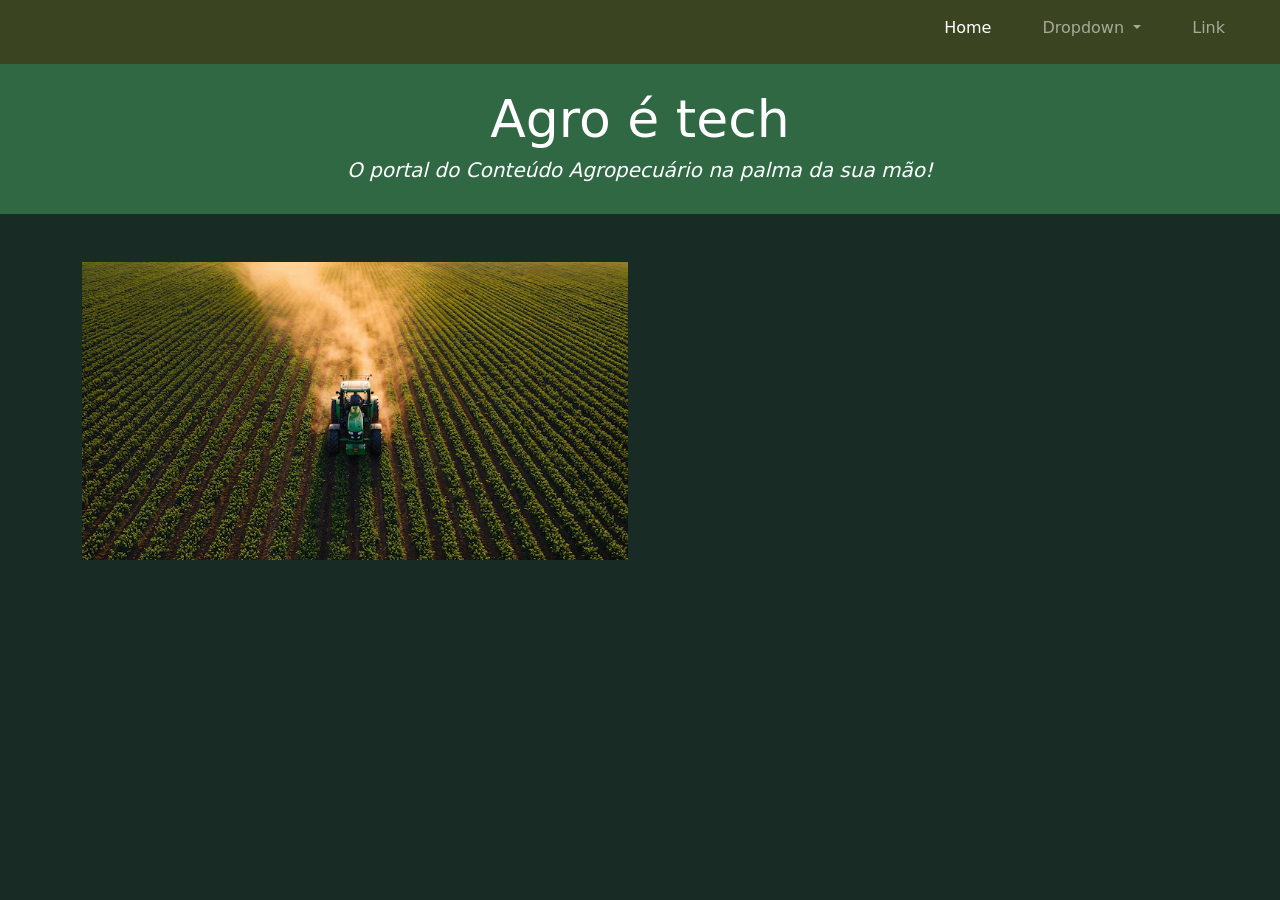
==== index.html @ d1399140 "Add files via upload" ====
<!doctype html>
<html lang="en">
<head>
    <meta charset="utf-8">
    <meta name="viewport" content="width=device-width, initial-scale=1">
    <title>Bootstrap demo</title>
    <link href="https://cdn.jsdelivr.net/npm/bootstrap@5.3.8/dist/css/bootstrap.min.css" rel="stylesheet" integrity="sha384-sRIl4kxILFvY47J16cr9ZwB07vP4J8+LH7qKQnuqkuIAvNWLzeN8tE5YBujZqJLB" crossorigin="anonymous">
    <script src="https://cdn.jsdelivr.net/npm/@popperjs/core@2.11.8/dist/umd/popper.min.js" integrity="sha384-I7E8VVD/ismYTF4hNIPjVp/Zjvgyol6VFvRkX/vR+Vc4jQkC+hVqc2pM8ODewa9r" crossorigin="anonymous"></script>
    <script src="https://cdn.jsdelivr.net/npm/bootstrap@5.3.8/dist/js/bootstrap.min.js" integrity="sha384-G/EV+4j2dNv+tEPo3++6LCgdCROaejBqfUeNjuKAiuXbjrxilcCdDz6ZAVfHWe1Y" crossorigin="anonymous"></script>
    <link rel="stylesheet" href="style.css">
</head> 

<body>
    <header>
    <nav class="navbar navbar-expand-lg navbar-dark">
        <div class="container-fluid">
          <!--<a class="navbar-brand" href="#">Navbar</a>-->
          <button class="navbar-toggler" type="button" data-bs-toggle="collapse" data-bs-target="#navbarSupportedContent" aria-controls="navbarSupportedContent" aria-expanded="false" aria-label="Toggle navigation">
            <span class="navbar-toggler-icon"></span>
          </button>
          <div class="collapse navbar-collapse justify-content-end" id="navbarSupportedContent">
            <ul class="navbar-nav mb-2 ms-auto">
              <li class="nav-item">
                <a class="nav-link active" aria-current="page" href="#">Home</a>
              </li>
              <li class="nav-item dropdown">
                <a class="nav-link dropdown-toggle" href="#" role="button" data-bs-toggle="dropdown" aria-expanded="false">
                  Dropdown
                </a>
                <ul class="dropdown-menu">
                  <li><a class="dropdown-item" href="#">Action</a></li>
                  <li><a class="dropdown-item" href="#">Another action</a></li>
                  <li><hr class="dropdown-divider"></li>
                  <li><a class="dropdown-item" href="#">Something else here</a></li>
                </ul>
              <li class="nav-item">
                <a class="nav-link" href="#">Link</a>
              </li>
              </li>
            </ul>
          </div>
        </div>
      </nav>
    </header>   

    <div class="row c2 mb-5">
        <div class="col-md-12 mt-4 mb-4">
            <h1 class="agro text-center fw-light text-md-center" style="font-size: 52px;"> Agro é tech</h1>
            <p class="fw-lighter text-center h5 text-md-center" style="color:white; font-style: oblique;">O portal do Conteúdo Agropecuário na palma da sua mão!</p>
        </div>
    </div>

    <div class="container mt-5">
        <div class="row">
            <div class="col-md-6">
                <img src="image.png" class="img-fluid" alt="">
            </div>
        </div>
    </div>

</body>
---- style.css ----
header{
    background-color: #3b4421;
    color: white !important;
}

.navbar-nav .nav-link {
    margin-right: 35px; /* Margem entre na borda da direita */
    gap: 25px; /* Espaço entre os itens da NavBar */ 
}   

body{
    background-color: #182c25;
}

.c2{
    background-color: #306844;
}

.agro{
    color: white;
}
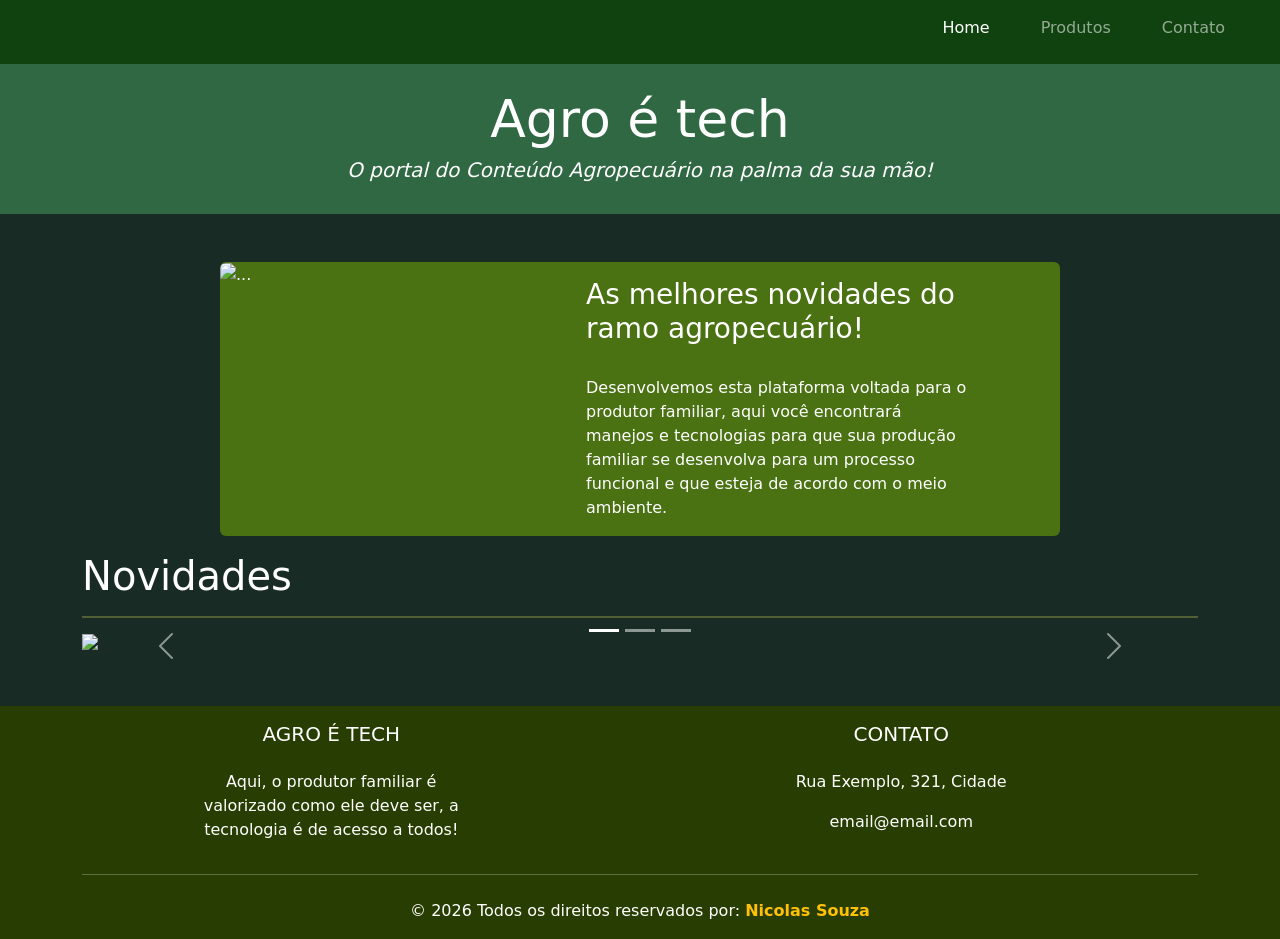
==== commit b97d065e: "Add files via upload" ====
--- a/index.html
+++ b/index.html
@@ -11,31 +11,24 @@
 </head> 
 
 <body>
-    <header>
+    <header> <!-- NavBar-->
     <nav class="navbar navbar-expand-lg navbar-dark">
         <div class="container-fluid">
-          <!--<a class="navbar-brand" href="#">Navbar</a>-->
+          <a class="navbar-brand" href="#"><img src="Imagens/logo_agricultura_rustico-removebg-preview.png" alt="" style="width: 100px; height: auto;"></a> <!--Logo-->
           <button class="navbar-toggler" type="button" data-bs-toggle="collapse" data-bs-target="#navbarSupportedContent" aria-controls="navbarSupportedContent" aria-expanded="false" aria-label="Toggle navigation">
             <span class="navbar-toggler-icon"></span>
           </button>
+          <!--Links-->
           <div class="collapse navbar-collapse justify-content-end" id="navbarSupportedContent">
             <ul class="navbar-nav mb-2 ms-auto">
               <li class="nav-item">
-                <a class="nav-link active" aria-current="page" href="#">Home</a>
+                <a class="nav-link active" aria-current="page" href="index.html">Home</a>
               </li>
-              <li class="nav-item dropdown">
-                <a class="nav-link dropdown-toggle" href="#" role="button" data-bs-toggle="dropdown" aria-expanded="false">
-                  Dropdown
-                </a>
-                <ul class="dropdown-menu">
-                  <li><a class="dropdown-item" href="#">Action</a></li>
-                  <li><a class="dropdown-item" href="#">Another action</a></li>
-                  <li><hr class="dropdown-divider"></li>
-                  <li><a class="dropdown-item" href="#">Something else here</a></li>
-                </ul>
               <li class="nav-item">
-                <a class="nav-link" href="#">Link</a>
+                <a class="nav-link" href="produtos.html">Produtos</a>
               </li>
+              <li class="nav-item">
+                <a class="nav-link" href="contato.html">Contato</a>
               </li>
             </ul>
           </div>
@@ -43,19 +36,109 @@
       </nav>
     </header>   
 
-    <div class="row c2 mb-5">
+    <div class="row c2 mb-5"> <!-- Faixa Inicial-->
         <div class="col-md-12 mt-4 mb-4">
-            <h1 class="agro text-center fw-light text-md-center" style="font-size: 52px;"> Agro é tech</h1>
-            <p class="fw-lighter text-center h5 text-md-center" style="color:white; font-style: oblique;">O portal do Conteúdo Agropecuário na palma da sua mão!</p>
+            <h1 class="text-center fw-light text-md-center" style="font-size: 52px; color:white;"> Agro é tech</h1> <!--Titulo-->
+            <p class="fw-lighter text-center h5 text-md-center" style="color:white; font-style: oblique;">O portal do Conteúdo Agropecuário na palma da sua mão!</p><!--Subtitulo-->
         </div>
-    </div>
+    </div> <!--Fim da Faixa Inicial de apresentação-->
 
+    <section id="Card Inicial"> <!--Card Horizontal Inicial-->
     <div class="container mt-5">
+        <div class="row g-0">
+          <div class="d-flex justify-content-center">
+              <div class="card mb-3 card_inicial" style="max-width: 840px;">
+                <div class="row g-0">
+                  <div class="col-md-5">
+                    <img src="Imagens/image.png" class="img-fluid rounded-start" alt="...">
+                  </div>
+        <div class="col-md-6">
+            <div class="card-body">
+                <h3 class="card-title">As melhores novidades do ramo agropecuário!</h3>
+                  <p class="card-text" style="margin-top: 30px;">Desenvolvemos esta plataforma voltada para o produtor familiar, 
+                            aqui você encontrará manejos e tecnologias para que sua produção familiar se desenvolva para um 
+                              processo funcional e que esteja de acordo com o meio ambiente.</p>
+    </div></div></div></div></div></div></div>
+    </section> <!--Fim do Card Horizontal-->
+
+    <section id="novidades"> <!--Parte de Novidades/Carrossel-->
+      <div class="container">
         <div class="row">
-            <div class="col-md-6">
-                <img src="image.png" class="img-fluid" alt="">
+          <div class="col-md-12">
+            <h1 style="color: white;">Novidades</h1>
+            <hr style="height:2.5px; color:#fff86a; background-color:#fff86a">
+          </div>
+        </div>
+        <div class="row">
+          <div class="col-md-12">
+            <div id="carouselExampleIndicators" class="carousel slide">
+              <div class="carousel-indicators">
+                <button type="button" data-bs-target="#carouselExampleIndicators" data-bs-slide-to="0" class="active" aria-current="true" aria-label="Slide 1"></button>
+                <button type="button" data-bs-target="#carouselExampleIndicators" data-bs-slide-to="1" aria-label="Slide 2"></button>
+                <button type="button" data-bs-target="#carouselExampleIndicators" data-bs-slide-to="2" aria-label="Slide 3"></button>
+              </div>
+              <div class="carousel-inner w-70">
+                <div class="carousel-item active"> <!--Imagem 1 carrossel-->
+                  <img src="Imagens/truck-working-field-sunny-day.jpg" class="d-block w-100"  alt="...">
+                  <div class="carousel-caption d-none d-md-block">
+                    <h5>Novo Trator Jhon Deere Truck 150v</h5>
+                    <p>Uma nova potência da Jhon Deere está surgindo no mercado prometendo resiliência e economia.</p>
+                  </div>
+                </div>
+                <div class="carousel-item"> <!--Imagem 2 carrossel-->
+                  <img src="Imagens/tractor-agricultural-machine-cultivating-field.jpg" class="d-block w-100" alt="...">
+                  <div class="carousel-caption d-none d-md-block">
+                    <h5>Máquina da Massey Ferguson a venda</h5>
+                    <p>Com um design robusto e adaptativo a cada solo, essa novidade é para você que possui terreno desregular.</p>
+                  </div>
+                </div>
+                <div class="carousel-item"> <!--Imagem 3 carrossel-->
+                  <img src="Imagens/harvesting-combine-field.jpg" class="d-block w-100" alt="...">
+                  <div class="carousel-caption d-none d-md-block">
+                    <h5>Colheitadeiras disponíveis para locação a baixo custo</h5>
+                    <p>Para você que não quer perder tempo na hora da colheita, invista numa das nossas colheitadeiras à aluguel.</p>
+                  </div>
+                </div>
+              </div>
+              <!--Visualizador de indicação do slide atual-->
+              <button class="carousel-control-prev" type="button" data-bs-target="#carouselExampleIndicators" data-bs-slide="prev">
+                <span class="carousel-control-prev-icon" aria-hidden="true"></span>
+                <span class="visually-hidden">Previous</span>
+              </button>
+              <!--Botão próximo-->
+              <button class="carousel-control-next" type="button" data-bs-target="#carouselExampleIndicators" data-bs-slide="next">
+                <span class="carousel-control-next-icon" aria-hidden="true"></span>
+                <span class="visually-hidden">Next</span>
+              </button>
+      </div></div></div></div>
+    </section class="mb-5"><!--Fim da parte de Novidades-->
+
+    <footer class="text-white mt-5"><!--Footer-->
+    <div class="container text-center text-md-left">
+        <div class="row text-center text-md-left">
+            
+            <!-- Coluna 1: Sobre -->
+            <div class="col-md-3 mx-auto mt-3">
+                <h5 class="text-uppercase mb-4 font-weight-bold ">Agro é tech</h5>
+                <p>Aqui, o produtor familiar é valorizado como ele deve ser, a tecnologia é de acesso a todos!</p>
+            </div>
+
+            <!-- Coluna 2: Contato -->
+            <div class="col-md-4 mx-auto mt-3">
+                <h5 class="text-uppercase mb-4 font-weight-bold">Contato</h5>
+                <p><i class="fas fa-home mr-3"></i> Rua Exemplo, 321, Cidade</p>
+                <p><i class="fas fa-envelope mr-3"></i> email@email.com</p>
+            </div>
+        </div>
+        <hr class="mb-4"> <!--Linha-->
+        <!-- Rodapé Inferior -->
+        <div class="row align-items-center">
+            <div class="col-md-12">
+                <p>&copy; 2026 Todos os direitos reservados por:
+                    <a href="#" style="text-decoration: none;"></a><strong class="text-warning">Nicolas Souza</strong>
+                </p>
             </div>
         </div>
     </div>
-
+</footer>
 </body>
--- a/style.css
+++ b/style.css
@@ -1,6 +1,6 @@
 header{
-    background-color: #3b4421;
-    color: white !important;
+    background-color: #104210; /* Background da Navbar */
+    color: white !important; /* Cor da fonte NavBar */
 }
 
 .navbar-nav .nav-link {
@@ -9,13 +9,50 @@
 }   
 
 body{
-    background-color: #182c25;
+    background-color: #182c25; /* COr do Background nas páginas */
 }
 
 .c2{
-    background-color: #306844;
+    background-color: #306844; /* Cor do fundo da faixa inicial */
 }
 
-.agro{
+.card_inicial{
+    background-color: #4A7212; /* Background */
+    color: white; /* Cor da fonte */
+    border: none; /* Tira borda do card */
+    transition: background-color 0.3s ease, transform 0.2s ease; /* Transforma a transição no hover smooth */
+}
+
+.card_inicial:hover{
+    background-color: #325009; /* Muda a cor no hover */
+    transform: scale(1.03); /* Escala a imagem numa visão intuitiva */
+}
+
+.News_line{
+    color:#182c25; /* Cor da linha Novidades */
+}
+
+footer{
+    background-color: #283d01; /* Background Footer */
+}
+
+.card{ /* Muda o background, cor da fonte, tira a borda e deixa smooth o hover dos card dos produtos */
+    background-color: #4A7212;
     color: white;
+    border: none;
+    transition: background-color 0.3s ease, transform 0.2s ease;
+}
+
+.card:hover{
+    background-color: #325009;
+    transform: scale(1.03); 
+}
+
+.btn-primary{ /* Muda a cor do botão e tira a borda */
+    background-color: #104210; 
+    border: none;
+}
+
+.btn-primary:hover{ /*Hover do botão*/
+    background-color: #136113;
 }
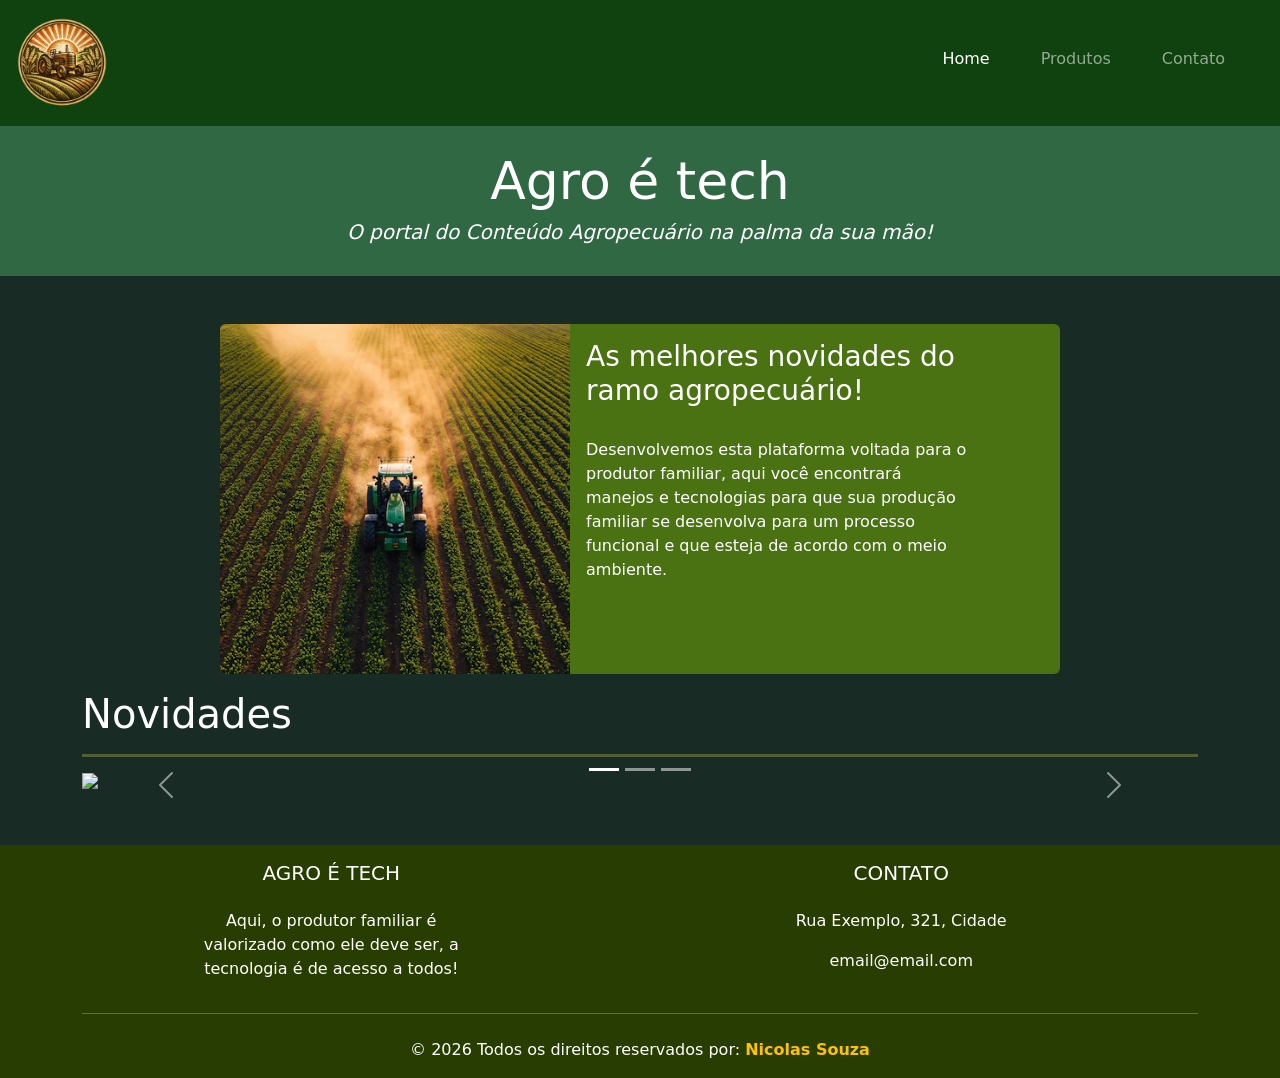
==== commit ebe5334a: "Update index.html" ====
--- a/index.html
+++ b/index.html
@@ -14,7 +14,7 @@
     <header> <!-- NavBar-->
     <nav class="navbar navbar-expand-lg navbar-dark">
         <div class="container-fluid">
-          <a class="navbar-brand" href="#"><img src="Imagens/logo_agricultura_rustico-removebg-preview.png" alt="" style="width: 100px; height: auto;"></a> <!--Logo-->
+          <a class="navbar-brand" href="#"><img src="logo_agricultura_rustico-removebg-preview.png" alt="" style="width: 100px; height: auto;"></a> <!--Logo-->
           <button class="navbar-toggler" type="button" data-bs-toggle="collapse" data-bs-target="#navbarSupportedContent" aria-controls="navbarSupportedContent" aria-expanded="false" aria-label="Toggle navigation">
             <span class="navbar-toggler-icon"></span>
           </button>
@@ -50,7 +50,7 @@
               <div class="card mb-3 card_inicial" style="max-width: 840px;">
                 <div class="row g-0">
                   <div class="col-md-5">
-                    <img src="Imagens/image.png" class="img-fluid rounded-start" alt="...">
+                    <img src="image.png" class="img-fluid rounded-start" alt="...">
                   </div>
         <div class="col-md-6">
             <div class="card-body">
@@ -79,21 +79,21 @@
               </div>
               <div class="carousel-inner w-70">
                 <div class="carousel-item active"> <!--Imagem 1 carrossel-->
-                  <img src="Imagens/truck-working-field-sunny-day.jpg" class="d-block w-100"  alt="...">
+                  <img src="truck-working-field-sunny-day.jpg" class="d-block w-100"  alt="...">
                   <div class="carousel-caption d-none d-md-block">
                     <h5>Novo Trator Jhon Deere Truck 150v</h5>
                     <p>Uma nova potência da Jhon Deere está surgindo no mercado prometendo resiliência e economia.</p>
                   </div>
                 </div>
                 <div class="carousel-item"> <!--Imagem 2 carrossel-->
-                  <img src="Imagens/tractor-agricultural-machine-cultivating-field.jpg" class="d-block w-100" alt="...">
+                  <img src="tractor-agricultural-machine-cultivating-field.jpg" class="d-block w-100" alt="...">
                   <div class="carousel-caption d-none d-md-block">
                     <h5>Máquina da Massey Ferguson a venda</h5>
                     <p>Com um design robusto e adaptativo a cada solo, essa novidade é para você que possui terreno desregular.</p>
                   </div>
                 </div>
                 <div class="carousel-item"> <!--Imagem 3 carrossel-->
-                  <img src="Imagens/harvesting-combine-field.jpg" class="d-block w-100" alt="...">
+                  <img src="harvesting-combine-field.jpg" class="d-block w-100" alt="...">
                   <div class="carousel-caption d-none d-md-block">
                     <h5>Colheitadeiras disponíveis para locação a baixo custo</h5>
                     <p>Para você que não quer perder tempo na hora da colheita, invista numa das nossas colheitadeiras à aluguel.</p>
@@ -141,4 +141,4 @@
         </div>
     </div>
 </footer>
-</body>+</body>
